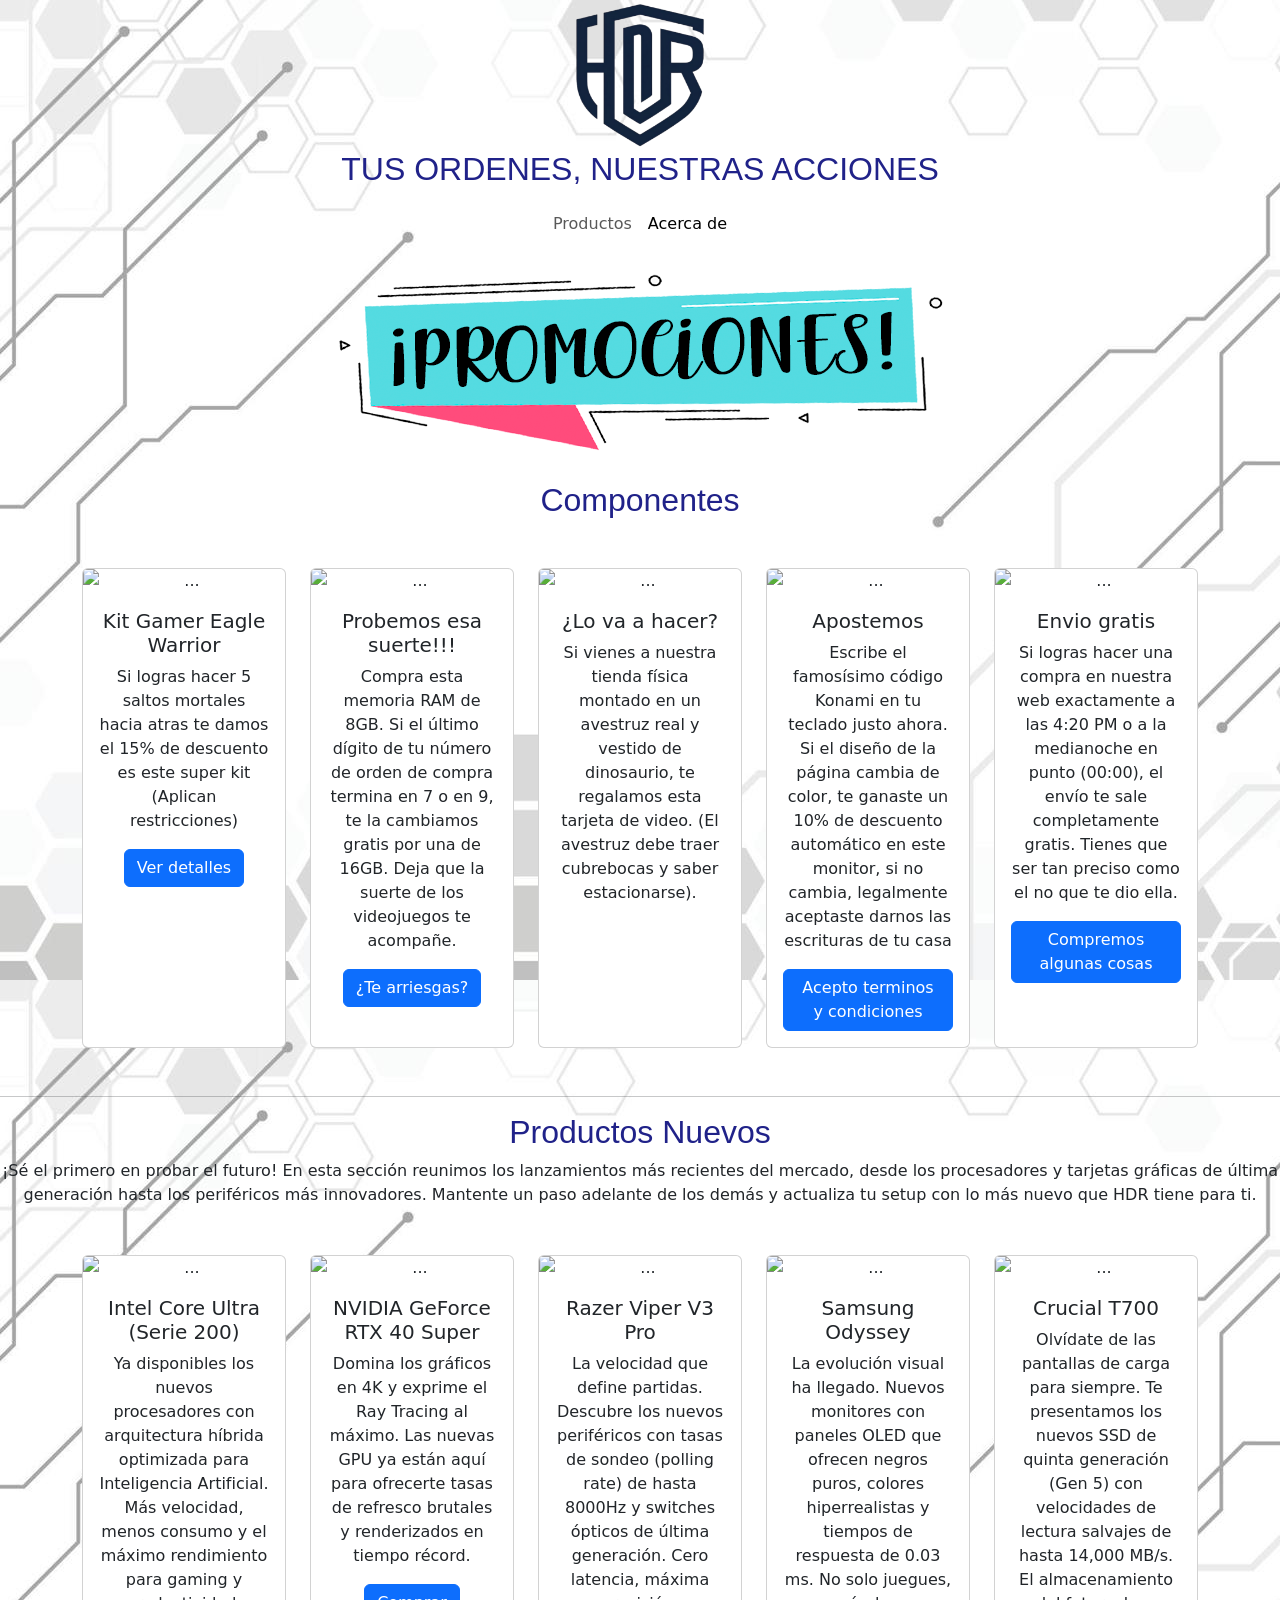
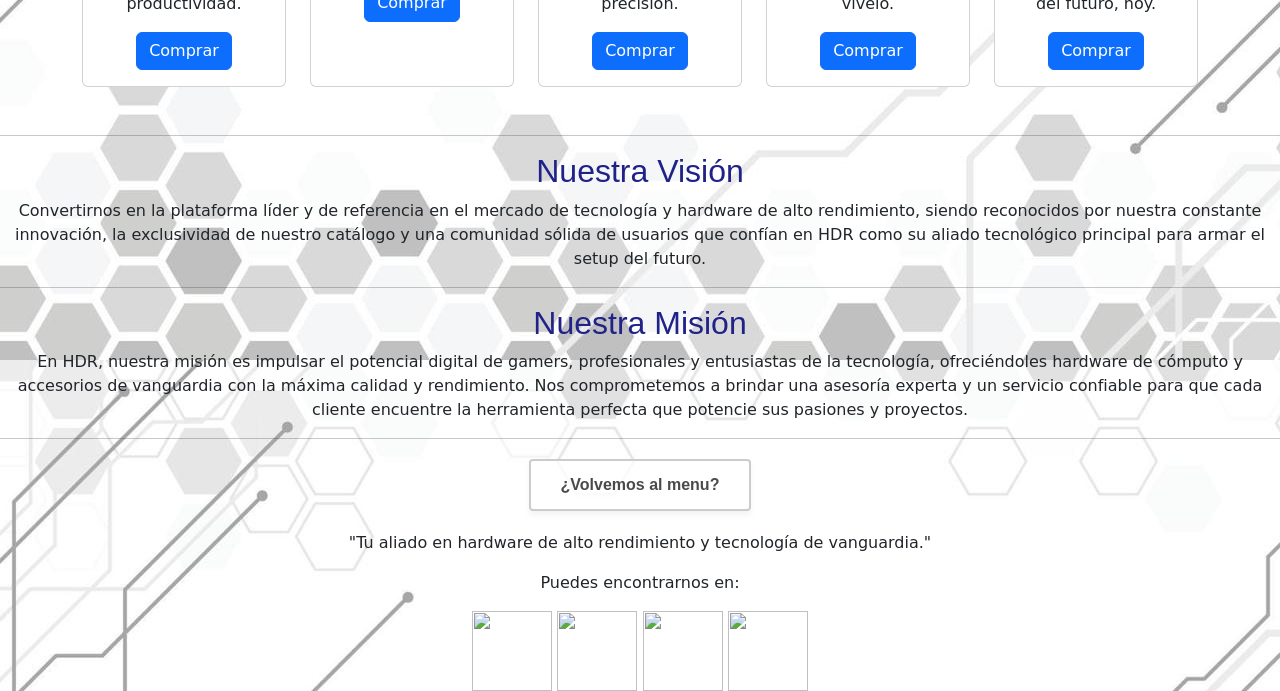
==== index.html @ b1b3d48b "Corrección de errores" ====
<!DOCTYPE html>
<html lang="es">

<head>
    <meta charset="UTF-8">
    <meta name="viewport" content="width=device-width, initial-scale=1.0">
    <title>Inicio HDR</title>
    <link href="https://cdn.jsdelivr.net/npm/bootstrap@5.3.8/dist/css/bootstrap.min.css" rel="stylesheet"
        integrity="sha384-sRIl4kxILFvY47J16cr9ZwB07vP4J8+LH7qKQnuqkuIAvNWLzeN8tE5YBujZqJLB" crossorigin="anonymous">
    <link href="styleindex.css" rel="stylesheet" type="text/css">
</head>

<body background="bg5.jpg" style="text-align: center;">

    <img src="logohdr.png" height="150" width="150">

    <h2>TUS ORDENES, NUESTRAS ACCIONES</h2>

    <nav class="navbar navbar-expand-lg my-navbar">
        <div class="container-fluid">
            <div class="collapse navbar-collapse" id="navbarSupportedContent">
                <ul class="navbar-nav mx-auto mb-2 mb-lg-0">

           
                    <li class="nav-item">
                        <a class="nav-link" href="productoshdr.html">Productos</a>
                    </li>

                    <li class="nav-item">
                        <a class="nav-link active" aria-current="page" href="acercahdr.html">Acerca de</a>
                    </li>

            

            </div>
        </div>
    </nav>


    <Body>

<img src="prom2.png" alt="">

<h2>Componentes</h2>
    <Body>

       <div class="container my-5">
    <div class="row row-cols-1 row-cols-md-3 row-cols-lg-5 g-4 justify-content-center">
        
         <div class="col">
            <div class="card h-100">
                <img src="https://cdn.kemik.gt/2026/01/12150-1200x1200-1.-500x500.jpg" class="card-img-top" alt="...">
                <div class="card-body">
                    <h5 class="card-title">Kit Gamer Eagle Warrior</h5>
                    <p class="card-text">Si logras hacer 5 saltos mortales hacia atras te damos el 15% de descuento es este super kit (Aplican restricciones)</p>
                    <a href="#" class="btn btn-primary">Ver detalles</a>
                </div>
            </div>
        </div>

        <div class="col">
            <div class="card h-100">
                <img src="https://cdn.kemik.gt/2025/09/7401195101276-BROCS-1200x1200-2.-500x500.jpg" class="card-img-top" alt="...">
                <div class="card-body">
                    <h5 class="card-title">Probemos esa suerte!!!</h5>
                    <p class="card-text">Compra esta memoria RAM de 8GB. Si el último dígito de tu número de orden de compra termina en 7 o en 9, te la cambiamos gratis por una de 16GB. Deja que la suerte de los videojuegos te acompañe.</p>
                    <a href="#" class="btn btn-primary">¿Te arriesgas?</a>
                </div>
            </div>
        </div>

        <div class="col">
            <div class="card h-100">
                <img src="https://http2.mlstatic.com/D_Q_NP_934850-MLA100076522707_122025-O.webp" class="card-img-top" alt="...">
                <div class="card-body">
                    <h5 class="card-title">¿Lo va a hacer?</h5>
                    <p class="card-text">Si vienes a nuestra tienda física montado en un avestruz real y vestido de dinosaurio, te regalamos esta tarjeta de video. (El avestruz debe traer cubrebocas y saber estacionarse).</p>
                   
                </div>
            </div>
        </div>

        <div class="col">
            <div class="card h-100">
                <img src="https://cdn.kemik.gt/2024/12/71YaebpG+mL.-500x500.jpg" class="card-img-top" alt="...">
                <div class="card-body">
                    <h5 class="card-title">Apostemos</h5>
                    <p class="card-text">Escribe el famosísimo código Konami en tu teclado justo ahora. Si el diseño de la página cambia de color, te ganaste un 10% de descuento automático en este monitor, si no cambia, legalmente aceptaste darnos las escrituras de tu casa </p>
                    <a href="#" class="btn btn-primary">Acepto terminos y condiciones</a>
                </div>
            </div>
        </div>

        <div class="col">
            <div class="card h-100">
                <img src="https://encrypted-tbn0.gstatic.com/images?q=tbn:ANd9GcQ1JQlbxZfz4CcIhjcCPYt8SjENdZtgE2M4GA&s" class="card-img-top" alt="...">
                <div class="card-body">
                    <h5 class="card-title">Envio gratis</h5>
                    <p class="card-text">Si logras hacer una compra en nuestra web exactamente a las 4:20 PM o a la medianoche en punto (00:00), el envío te sale completamente gratis. Tienes que ser tan preciso como el no que te dio ella.</p>
                    <a href="#" class="btn btn-primary">Compremos algunas cosas</a>
                </div>
            </div>
        </div>
        </div>
     </div>
     <hr>

<H2> Productos Nuevos</H2>
<p>¡Sé el primero en probar el futuro! En esta sección reunimos los lanzamientos más recientes del mercado, desde los procesadores y tarjetas gráficas de última generación hasta los periféricos más innovadores. Mantente un paso adelante de los demás y actualiza tu setup con lo más nuevo que HDR tiene para ti.</p>

<div class="container my-5">
    <div class="row row-cols-1 row-cols-md-3 row-cols-lg-5 g-4 justify-content-center">
        
         <div class="col">
            <div class="card h-100">
                <img src="https://www.caseking.de/dw/image/v2/BKRR_PRD/on/demandware.static/-/Sites-master-catalog-caseking/default/dw774c60e2/images/data/product/HPIT/HPIT-850/HPIT-850_8a6f6b5ddddc7b67415e13a329c177c2a61ceb08.png?sw=500" class="card-img-top" alt="...">
                <div class="card-body">
                    <h5 class="card-title">Intel Core Ultra (Serie 200)</h5>
                    <p class="card-text">Ya disponibles los nuevos procesadores con arquitectura híbrida optimizada para Inteligencia Artificial. Más velocidad, menos consumo y el máximo rendimiento para gaming y productividad.</p>
                    <a href="#" class="btn btn-primary">Comprar</a>
                </div>
            </div>
        </div>

        <div class="col">
            <div class="card h-100">
                <img src="https://img.pacifiko.com/PROD/resize/1/500x500/NmY1MTJlMj.jpg" class="card-img-top" alt="...">
                <div class="card-body">
                    <h5 class="card-title">NVIDIA GeForce RTX 40 Super</h5>
                    <p class="card-text">Domina los gráficos en 4K y exprime el Ray Tracing al máximo. Las nuevas GPU ya están aquí para ofrecerte tasas de refresco brutales y renderizados en tiempo récord.</p>
                    <a href="#" class="btn btn-primary">Comprar</a>
                </div>
            </div>
        </div>

        <div class="col">
            <div class="card h-100">
                <img src="https://img.pacifiko.com/PROD/resize/1/500x500/B0CW25XR5S.jpg" class="card-img-top" alt="...">
                <div class="card-body">
                    <h5 class="card-title">Razer Viper V3 Pro</h5>
                    <p class="card-text">La velocidad que define partidas. Descubre los nuevos periféricos con tasas de sondeo (polling rate) de hasta 8000Hz y switches ópticos de última generación. Cero latencia, máxima precisión.</p>
                 <a href="#" class="btn btn-primary">Comprar</a>
                </div>
            </div>
        </div>

        <div class="col">
            <div class="card h-100">
                <img src="https://img.pacifiko.com/PROD/resize/1/500x500/MGIzNGMzZT_802.png" class="card-img-top" alt="...">
                <div class="card-body">
                    <h5 class="card-title">Samsung Odyssey</h5>
                    <p class="card-text">La evolución visual ha llegado. Nuevos monitores con paneles OLED que ofrecen negros puros, colores hiperrealistas y tiempos de respuesta de 0.03 ms. No solo juegues, vívelo. </p>
                    <a href="#" class="btn btn-primary">Comprar</a>
                </div>
            </div>
        </div>

        <div class="col">
            <div class="card h-100">
                <img src="https://img.pacifiko.com/PROD/resize/1/500x500/MGIyZGJjND.jpg" class="card-img-top" alt="...">
                <div class="card-body">
                    <h5 class="card-title">Crucial T700</h5>
                    <p class="card-text">Olvídate de las pantallas de carga para siempre. Te presentamos los nuevos SSD de quinta generación (Gen 5) con velocidades de lectura salvajes de hasta 14,000 MB/s. El almacenamiento del futuro, hoy.</p>
                    <a href="#" class="btn btn-primary">Comprar</a>
                </div>
            </div>
        </div>
        </div>
     </div>
<hr>

<h2>Nuestra Visión</h2>
<p>Convertirnos en la plataforma líder y de referencia en el mercado de tecnología y hardware de alto rendimiento, siendo reconocidos por nuestra constante innovación, la exclusividad de nuestro catálogo y una comunidad sólida de usuarios que confían en HDR como su aliado tecnológico principal para armar el setup del futuro.</p>
    <hr>

    <h2>Nuestra Misión</h2>
    <p>En HDR, nuestra misión es impulsar el potencial digital de gamers, profesionales y entusiastas de la tecnología, ofreciéndoles hardware de cómputo y accesorios de vanguardia con la máxima calidad y rendimiento. Nos comprometemos a brindar una asesoría experta y un servicio confiable para que cada cliente encuentre la herramienta perfecta que potencie sus pasiones y proyectos.</p>
    <hr>

    <div class="caja-volver">
        <a href="menuseleccionable_HDR.html" class="boton-tecnologico">¿Volvemos al menu?</a>
    </div>


    <footer>
        <p>"Tu aliado en hardware de alto rendimiento y tecnología de vanguardia."</p>
        <P>Puedes encontrarnos en: </P>
        <a href="https://www.instagram.com/?hl=es"><img src="https://instagram.es.aptoide.com/_next/image?url=https%3A%2F%2Fcdn.aptoide.com%2Fimgs%2F3%2Fc%2F0%2F3c0b5296e29c391d50a7580b3e949a34_icon.png&w=256&q=75" alt="" height="80px" width="80px"></a>
        <a href="https://www.facebook.com/?locale=es_LA"><img src="https://cdn-1.webcatalog.io/catalog/facebook/facebook-icon-filled-256.png?v=1779064331037" alt=""height="80px" width="80px"></a>
        <a href="https://x.com/?lang=es"><img src="https://cdn-1.webcatalog.io/catalog/twitter/twitter-icon-filled-256.png?v=1779064323735" alt=""height="80px" width="80px"></a>
        <a href="https://www.tiktok.com/es-419/"><img src="https://cdn-icons-png.flaticon.com/256/2190/2190379.png" alt=""height="80px" width="80px"></a>
    </footer>

</body>

</html>
---- styleindex.css ----
H2 {
    color: rgb(32, 34, 137);
    font-size: 30 px;
    font-family: Arial, Helvetica, sans-serif;
  
}



contenedor-botones {
    display: flex;
    justify-content: center;
    align-items: center;
    gap: 20px;
    margin-top: 50px;
    flex-wrap: wrap;
}

.boton-tecnologico {
    display: inline-block;
    padding: 12px 30px;
    font-family: 'Segoe UI', Tahoma, Geneva, Verdana, sans-serif;
    font-size: 16px;
    font-weight: 600;
    text-decoration: none;
    color: #4a4a4a;
    background-color: rgba(255, 255, 255, 0.8);
    border: 2px solid #cccccc;
    border-radius: 4px;
    transition: all 0.3s ease;
    box-shadow: 0 4px 6px rgba(0, 0, 0, 0.05);
}

.boton-tecnologico:hover {
    color: #ffffff;
    background-color: #333333;
    border-color: #333333;
    transform: translateY(-3px);
    box-shadow: 0 6px 12px rgba(0, 0, 0, 0.15);
}

.caja-volver {
    display: flex;
    justify-content: center;
    align-items: center;
    width: 100%;
    margin-top: 20px;
    margin-bottom: 20px;
}
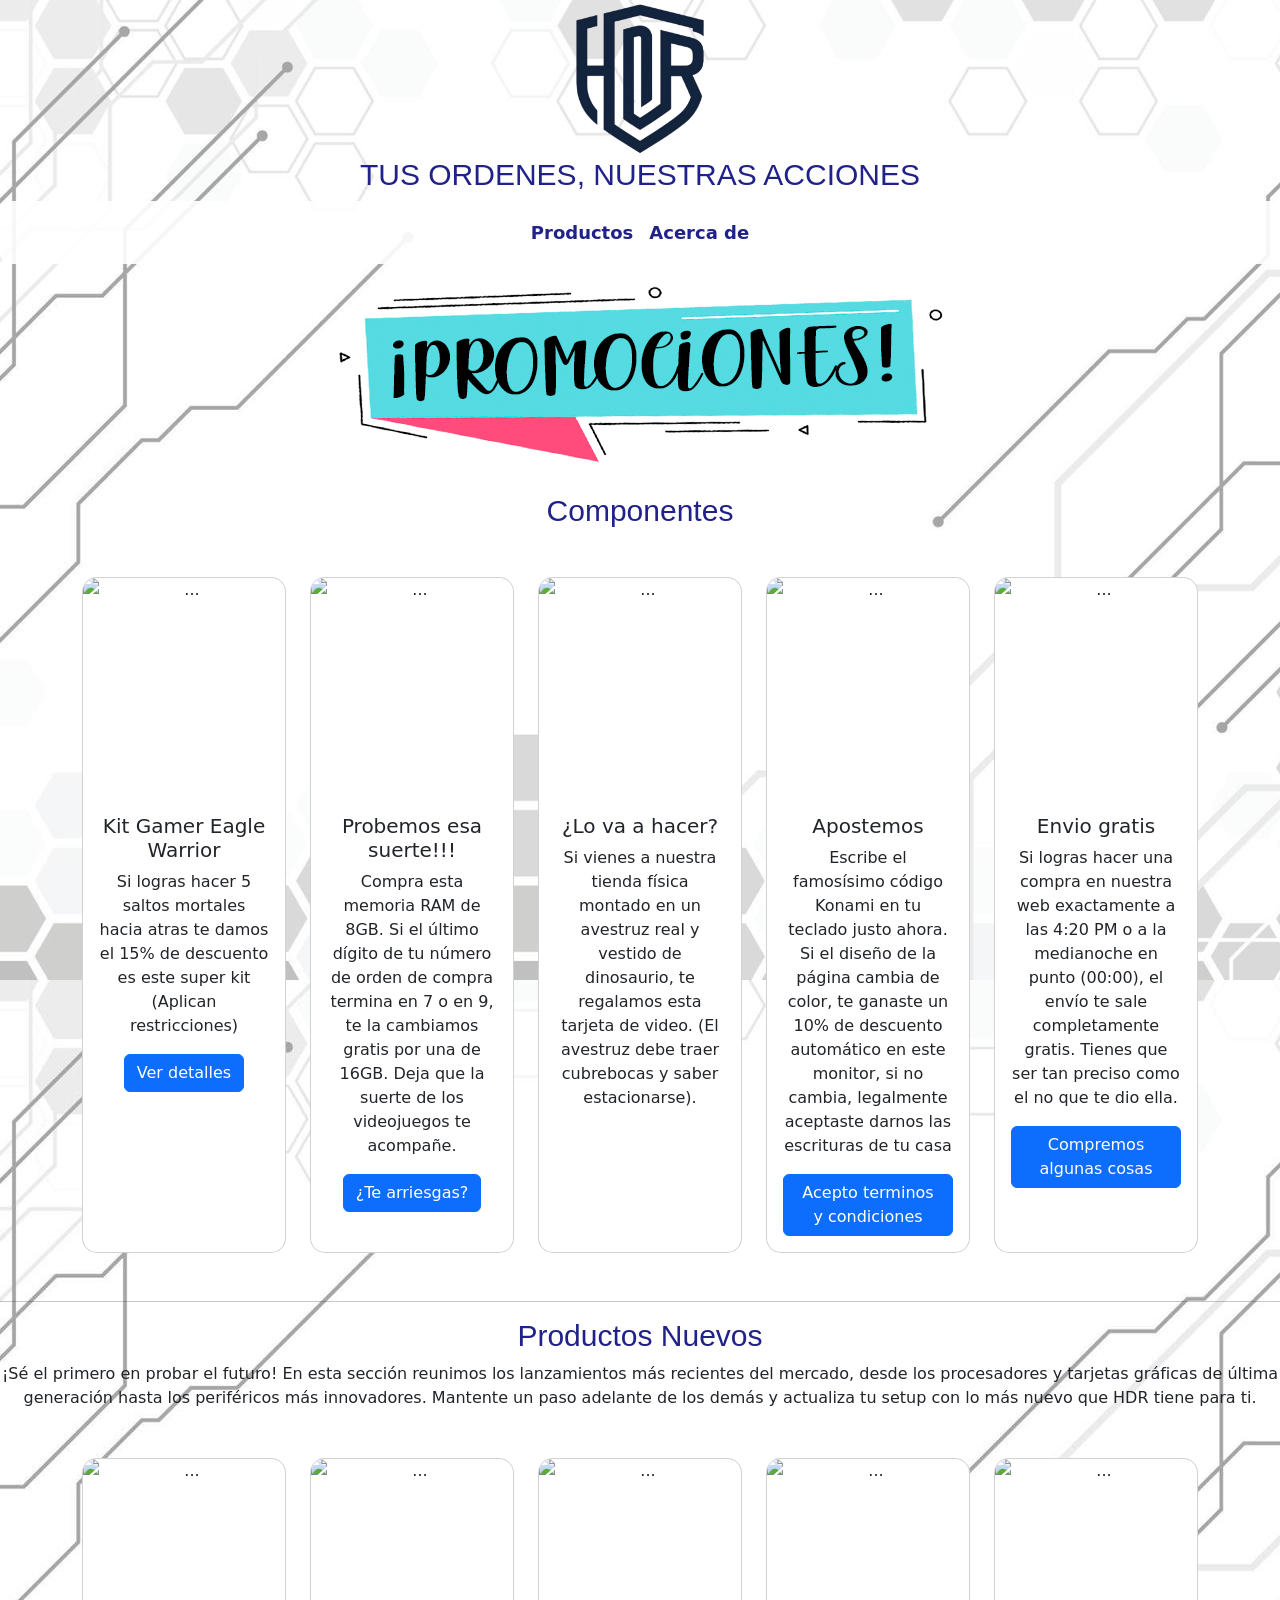
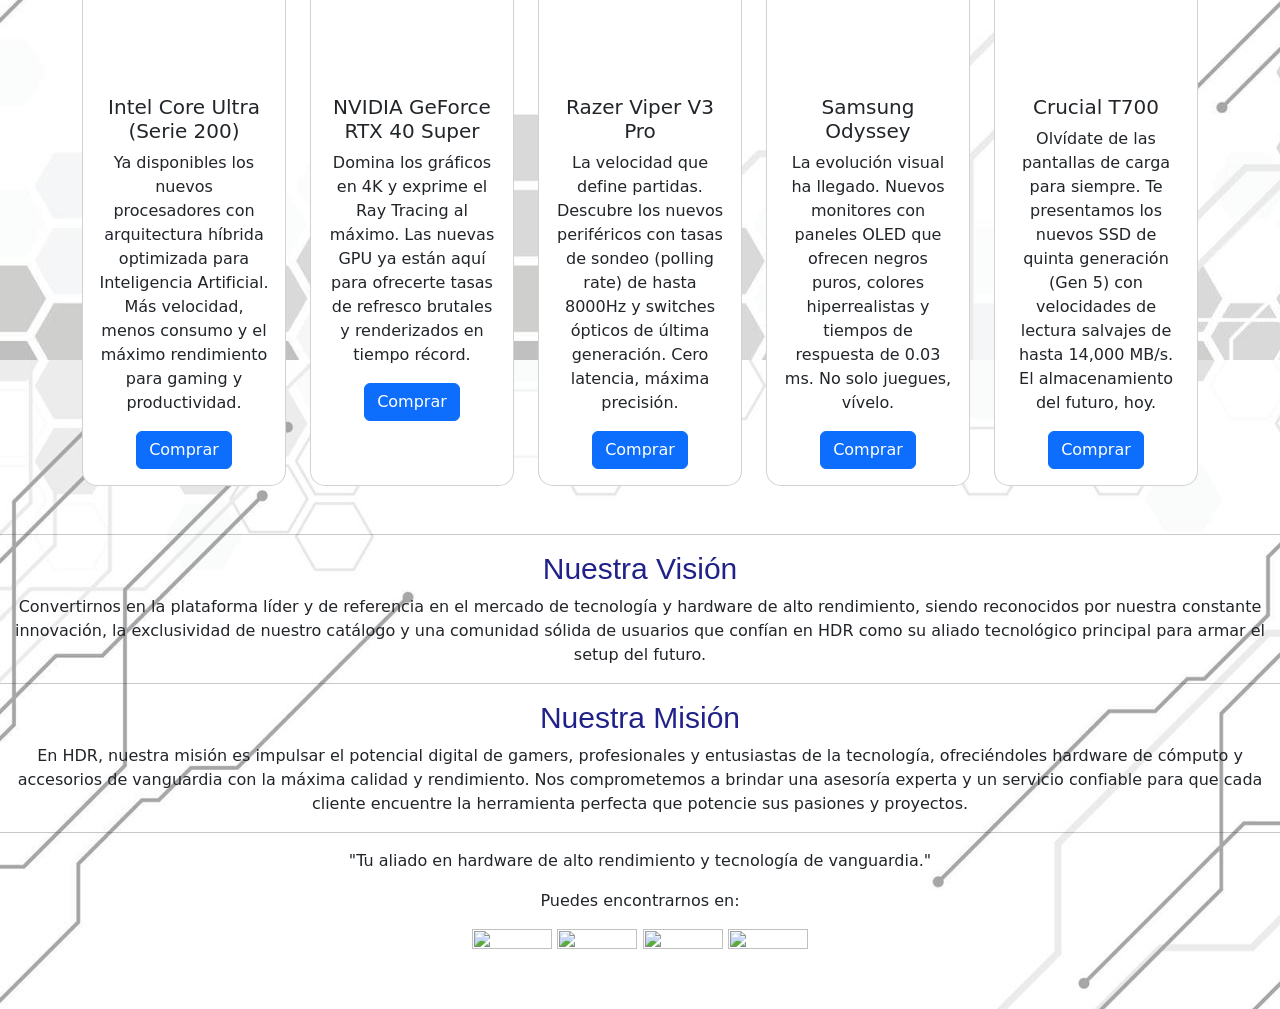
==== commit efa1bfc9: "Fase Final" ====
--- a/index.html
+++ b/index.html
@@ -7,7 +7,7 @@
     <title>Inicio HDR</title>
     <link href="https://cdn.jsdelivr.net/npm/bootstrap@5.3.8/dist/css/bootstrap.min.css" rel="stylesheet"
         integrity="sha384-sRIl4kxILFvY47J16cr9ZwB07vP4J8+LH7qKQnuqkuIAvNWLzeN8tE5YBujZqJLB" crossorigin="anonymous">
-    <link href="styleindex.css" rel="stylesheet" type="text/css">
+    <link href="styleindexhdr.css" rel="stylesheet" type="text/css">
 </head>
 
 <body background="bg5.jpg" style="text-align: center;">
@@ -18,10 +18,15 @@
 
     <nav class="navbar navbar-expand-lg my-navbar">
         <div class="container-fluid">
+            <button class="navbar-toggler" type="button" data-bs-toggle="collapse"
+                data-bs-target="#navbarSupportedContent" aria-controls="navbarSupportedContent" aria-expanded="false"
+                aria-label="Toggle navigation">
+                <span class="navbar-toggler-icon"></span>
+            </button>
             <div class="collapse navbar-collapse" id="navbarSupportedContent">
                 <ul class="navbar-nav mx-auto mb-2 mb-lg-0">
 
-           
+
                     <li class="nav-item">
                         <a class="nav-link" href="productoshdr.html">Productos</a>
                     </li>
@@ -30,7 +35,7 @@
                         <a class="nav-link active" aria-current="page" href="acercahdr.html">Acerca de</a>
                     </li>
 
-            
+
 
             </div>
         </div>
@@ -39,158 +44,208 @@
 
     <Body>
 
-<img src="prom2.png" alt="">
-
-<h2>Componentes</h2>
-    <Body>
-
-       <div class="container my-5">
-    <div class="row row-cols-1 row-cols-md-3 row-cols-lg-5 g-4 justify-content-center">
-        
-         <div class="col">
-            <div class="card h-100">
-                <img src="https://cdn.kemik.gt/2026/01/12150-1200x1200-1.-500x500.jpg" class="card-img-top" alt="...">
-                <div class="card-body">
-                    <h5 class="card-title">Kit Gamer Eagle Warrior</h5>
-                    <p class="card-text">Si logras hacer 5 saltos mortales hacia atras te damos el 15% de descuento es este super kit (Aplican restricciones)</p>
-                    <a href="#" class="btn btn-primary">Ver detalles</a>
+        <img src="prom2.png" alt="">
+
+        <h2>Componentes</h2>
+
+        <Body>
+
+            <div class="container my-5">
+                <div class="row row-cols-1 row-cols-md-3 row-cols-lg-5 g-4 justify-content-center">
+
+                    <div class="col">
+                        <div class="card h-100">
+                            <img src="https://cdn.kemik.gt/2026/01/12150-1200x1200-1.-500x500.jpg" class="card-img-top"
+                                alt="...">
+                            <div class="card-body">
+                                <h5 class="card-title">Kit Gamer Eagle Warrior</h5>
+                                <p class="card-text">Si logras hacer 5 saltos mortales hacia atras te damos el 15% de
+                                    descuento es este super kit (Aplican restricciones)</p>
+                                <a href="#" class="btn btn-primary">Ver detalles</a>
+                            </div>
+                        </div>
+                    </div>
+
+                    <div class="col">
+                        <div class="card h-100">
+                            <img src="https://cdn.kemik.gt/2025/09/7401195101276-BROCS-1200x1200-2.-500x500.jpg"
+                                class="card-img-top" alt="...">
+                            <div class="card-body">
+                                <h5 class="card-title">Probemos esa suerte!!!</h5>
+                                <p class="card-text">Compra esta memoria RAM de 8GB. Si el último dígito de tu número de
+                                    orden de compra termina en 7 o en 9, te la cambiamos gratis por una de 16GB. Deja
+                                    que la suerte de los videojuegos te acompañe.</p>
+                                <a href="#" class="btn btn-primary">¿Te arriesgas?</a>
+                            </div>
+                        </div>
+                    </div>
+
+                    <div class="col">
+                        <div class="card h-100">
+                            <img src="https://http2.mlstatic.com/D_Q_NP_934850-MLA100076522707_122025-O.webp"
+                                class="card-img-top" alt="...">
+                            <div class="card-body">
+                                <h5 class="card-title">¿Lo va a hacer?</h5>
+                                <p class="card-text">Si vienes a nuestra tienda física montado en un avestruz real y
+                                    vestido de dinosaurio, te regalamos esta tarjeta de video. (El avestruz debe traer
+                                    cubrebocas y saber estacionarse).</p>
+
+                            </div>
+                        </div>
+                    </div>
+
+                    <div class="col">
+                        <div class="card h-100">
+                            <img src="https://cdn.kemik.gt/2024/12/71YaebpG+mL.-500x500.jpg" class="card-img-top"
+                                alt="...">
+                            <div class="card-body">
+                                <h5 class="card-title">Apostemos</h5>
+                                <p class="card-text">Escribe el famosísimo código Konami en tu teclado justo ahora. Si
+                                    el diseño de la página cambia de color, te ganaste un 10% de descuento automático en
+                                    este monitor, si no cambia, legalmente aceptaste darnos las escrituras de tu casa
+                                </p>
+                                <a href="#" class="btn btn-primary">Acepto terminos y condiciones</a>
+                            </div>
+                        </div>
+                    </div>
+
+                    <div class="col">
+                        <div class="card h-100">
+                            <img src="https://encrypted-tbn0.gstatic.com/images?q=tbn:ANd9GcQ1JQlbxZfz4CcIhjcCPYt8SjENdZtgE2M4GA&s"
+                                class="card-img-top" alt="...">
+                            <div class="card-body">
+                                <h5 class="card-title">Envio gratis</h5>
+                                <p class="card-text">Si logras hacer una compra en nuestra web exactamente a las 4:20 PM
+                                    o a la medianoche en punto (00:00), el envío te sale completamente gratis. Tienes
+                                    que ser tan preciso como el no que te dio ella.</p>
+                                <a href="#" class="btn btn-primary">Compremos algunas cosas</a>
+                            </div>
+                        </div>
+                    </div>
                 </div>
             </div>
-        </div>
-
-        <div class="col">
-            <div class="card h-100">
-                <img src="https://cdn.kemik.gt/2025/09/7401195101276-BROCS-1200x1200-2.-500x500.jpg" class="card-img-top" alt="...">
-                <div class="card-body">
-                    <h5 class="card-title">Probemos esa suerte!!!</h5>
-                    <p class="card-text">Compra esta memoria RAM de 8GB. Si el último dígito de tu número de orden de compra termina en 7 o en 9, te la cambiamos gratis por una de 16GB. Deja que la suerte de los videojuegos te acompañe.</p>
-                    <a href="#" class="btn btn-primary">¿Te arriesgas?</a>
+            <hr>
+
+            <H2> Productos Nuevos</H2>
+            <p>¡Sé el primero en probar el futuro! En esta sección reunimos los lanzamientos más recientes del mercado,
+                desde los procesadores y tarjetas gráficas de última generación hasta los periféricos más innovadores.
+                Mantente un paso adelante de los demás y actualiza tu setup con lo más nuevo que HDR tiene para ti.</p>
+
+            <div class="container my-5">
+                <div class="row row-cols-1 row-cols-md-3 row-cols-lg-5 g-4 justify-content-center">
+
+                    <div class="col">
+                        <div class="card h-100">
+                            <img src="https://www.caseking.de/dw/image/v2/BKRR_PRD/on/demandware.static/-/Sites-master-catalog-caseking/default/dw774c60e2/images/data/product/HPIT/HPIT-850/HPIT-850_8a6f6b5ddddc7b67415e13a329c177c2a61ceb08.png?sw=500"
+                                class="card-img-top" alt="...">
+                            <div class="card-body">
+                                <h5 class="card-title">Intel Core Ultra (Serie 200)</h5>
+                                <p class="card-text">Ya disponibles los nuevos procesadores con arquitectura híbrida
+                                    optimizada para Inteligencia Artificial. Más velocidad, menos consumo y el máximo
+                                    rendimiento para gaming y productividad.</p>
+                                <a href="#" class="btn btn-primary">Comprar</a>
+                            </div>
+                        </div>
+                    </div>
+
+                    <div class="col">
+                        <div class="card h-100">
+                            <img src="https://img.pacifiko.com/PROD/resize/1/500x500/NmY1MTJlMj.jpg"
+                                class="card-img-top" alt="...">
+                            <div class="card-body">
+                                <h5 class="card-title">NVIDIA GeForce RTX 40 Super</h5>
+                                <p class="card-text">Domina los gráficos en 4K y exprime el Ray Tracing al máximo. Las
+                                    nuevas GPU ya están aquí para ofrecerte tasas de refresco brutales y renderizados en
+                                    tiempo récord.</p>
+                                <a href="#" class="btn btn-primary">Comprar</a>
+                            </div>
+                        </div>
+                    </div>
+
+                    <div class="col">
+                        <div class="card h-100">
+                            <img src="https://img.pacifiko.com/PROD/resize/1/500x500/B0CW25XR5S.jpg"
+                                class="card-img-top" alt="...">
+                            <div class="card-body">
+                                <h5 class="card-title">Razer Viper V3 Pro</h5>
+                                <p class="card-text">La velocidad que define partidas. Descubre los nuevos periféricos
+                                    con tasas de sondeo (polling rate) de hasta 8000Hz y switches ópticos de última
+                                    generación. Cero latencia, máxima precisión.</p>
+                                <a href="#" class="btn btn-primary">Comprar</a>
+                            </div>
+                        </div>
+                    </div>
+
+                    <div class="col">
+                        <div class="card h-100">
+                            <img src="https://img.pacifiko.com/PROD/resize/1/500x500/MGIzNGMzZT_802.png"
+                                class="card-img-top" alt="...">
+                            <div class="card-body">
+                                <h5 class="card-title">Samsung Odyssey</h5>
+                                <p class="card-text">La evolución visual ha llegado. Nuevos monitores con paneles OLED
+                                    que ofrecen negros puros, colores hiperrealistas y tiempos de respuesta de 0.03 ms.
+                                    No solo juegues, vívelo. </p>
+                                <a href="#" class="btn btn-primary">Comprar</a>
+                            </div>
+                        </div>
+                    </div>
+
+                    <div class="col">
+                        <div class="card h-100">
+                            <img src="https://img.pacifiko.com/PROD/resize/1/500x500/MGIyZGJjND.jpg"
+                                class="card-img-top" alt="...">
+                            <div class="card-body">
+                                <h5 class="card-title">Crucial T700</h5>
+                                <p class="card-text">Olvídate de las pantallas de carga para siempre. Te presentamos los
+                                    nuevos SSD de quinta generación (Gen 5) con velocidades de lectura salvajes de hasta
+                                    14,000 MB/s. El almacenamiento del futuro, hoy.</p>
+                                <a href="#" class="btn btn-primary">Comprar</a>
+                            </div>
+                        </div>
+                    </div>
                 </div>
             </div>
-        </div>
-
-        <div class="col">
-            <div class="card h-100">
-                <img src="https://http2.mlstatic.com/D_Q_NP_934850-MLA100076522707_122025-O.webp" class="card-img-top" alt="...">
-                <div class="card-body">
-                    <h5 class="card-title">¿Lo va a hacer?</h5>
-                    <p class="card-text">Si vienes a nuestra tienda física montado en un avestruz real y vestido de dinosaurio, te regalamos esta tarjeta de video. (El avestruz debe traer cubrebocas y saber estacionarse).</p>
-                   
-                </div>
-            </div>
-        </div>
-
-        <div class="col">
-            <div class="card h-100">
-                <img src="https://cdn.kemik.gt/2024/12/71YaebpG+mL.-500x500.jpg" class="card-img-top" alt="...">
-                <div class="card-body">
-                    <h5 class="card-title">Apostemos</h5>
-                    <p class="card-text">Escribe el famosísimo código Konami en tu teclado justo ahora. Si el diseño de la página cambia de color, te ganaste un 10% de descuento automático en este monitor, si no cambia, legalmente aceptaste darnos las escrituras de tu casa </p>
-                    <a href="#" class="btn btn-primary">Acepto terminos y condiciones</a>
-                </div>
-            </div>
-        </div>
-
-        <div class="col">
-            <div class="card h-100">
-                <img src="https://encrypted-tbn0.gstatic.com/images?q=tbn:ANd9GcQ1JQlbxZfz4CcIhjcCPYt8SjENdZtgE2M4GA&s" class="card-img-top" alt="...">
-                <div class="card-body">
-                    <h5 class="card-title">Envio gratis</h5>
-                    <p class="card-text">Si logras hacer una compra en nuestra web exactamente a las 4:20 PM o a la medianoche en punto (00:00), el envío te sale completamente gratis. Tienes que ser tan preciso como el no que te dio ella.</p>
-                    <a href="#" class="btn btn-primary">Compremos algunas cosas</a>
-                </div>
-            </div>
-        </div>
-        </div>
-     </div>
-     <hr>
-
-<H2> Productos Nuevos</H2>
-<p>¡Sé el primero en probar el futuro! En esta sección reunimos los lanzamientos más recientes del mercado, desde los procesadores y tarjetas gráficas de última generación hasta los periféricos más innovadores. Mantente un paso adelante de los demás y actualiza tu setup con lo más nuevo que HDR tiene para ti.</p>
-
-<div class="container my-5">
-    <div class="row row-cols-1 row-cols-md-3 row-cols-lg-5 g-4 justify-content-center">
-        
-         <div class="col">
-            <div class="card h-100">
-                <img src="https://www.caseking.de/dw/image/v2/BKRR_PRD/on/demandware.static/-/Sites-master-catalog-caseking/default/dw774c60e2/images/data/product/HPIT/HPIT-850/HPIT-850_8a6f6b5ddddc7b67415e13a329c177c2a61ceb08.png?sw=500" class="card-img-top" alt="...">
-                <div class="card-body">
-                    <h5 class="card-title">Intel Core Ultra (Serie 200)</h5>
-                    <p class="card-text">Ya disponibles los nuevos procesadores con arquitectura híbrida optimizada para Inteligencia Artificial. Más velocidad, menos consumo y el máximo rendimiento para gaming y productividad.</p>
-                    <a href="#" class="btn btn-primary">Comprar</a>
-                </div>
-            </div>
-        </div>
-
-        <div class="col">
-            <div class="card h-100">
-                <img src="https://img.pacifiko.com/PROD/resize/1/500x500/NmY1MTJlMj.jpg" class="card-img-top" alt="...">
-                <div class="card-body">
-                    <h5 class="card-title">NVIDIA GeForce RTX 40 Super</h5>
-                    <p class="card-text">Domina los gráficos en 4K y exprime el Ray Tracing al máximo. Las nuevas GPU ya están aquí para ofrecerte tasas de refresco brutales y renderizados en tiempo récord.</p>
-                    <a href="#" class="btn btn-primary">Comprar</a>
-                </div>
-            </div>
-        </div>
-
-        <div class="col">
-            <div class="card h-100">
-                <img src="https://img.pacifiko.com/PROD/resize/1/500x500/B0CW25XR5S.jpg" class="card-img-top" alt="...">
-                <div class="card-body">
-                    <h5 class="card-title">Razer Viper V3 Pro</h5>
-                    <p class="card-text">La velocidad que define partidas. Descubre los nuevos periféricos con tasas de sondeo (polling rate) de hasta 8000Hz y switches ópticos de última generación. Cero latencia, máxima precisión.</p>
-                 <a href="#" class="btn btn-primary">Comprar</a>
-                </div>
-            </div>
-        </div>
-
-        <div class="col">
-            <div class="card h-100">
-                <img src="https://img.pacifiko.com/PROD/resize/1/500x500/MGIzNGMzZT_802.png" class="card-img-top" alt="...">
-                <div class="card-body">
-                    <h5 class="card-title">Samsung Odyssey</h5>
-                    <p class="card-text">La evolución visual ha llegado. Nuevos monitores con paneles OLED que ofrecen negros puros, colores hiperrealistas y tiempos de respuesta de 0.03 ms. No solo juegues, vívelo. </p>
-                    <a href="#" class="btn btn-primary">Comprar</a>
-                </div>
-            </div>
-        </div>
-
-        <div class="col">
-            <div class="card h-100">
-                <img src="https://img.pacifiko.com/PROD/resize/1/500x500/MGIyZGJjND.jpg" class="card-img-top" alt="...">
-                <div class="card-body">
-                    <h5 class="card-title">Crucial T700</h5>
-                    <p class="card-text">Olvídate de las pantallas de carga para siempre. Te presentamos los nuevos SSD de quinta generación (Gen 5) con velocidades de lectura salvajes de hasta 14,000 MB/s. El almacenamiento del futuro, hoy.</p>
-                    <a href="#" class="btn btn-primary">Comprar</a>
-                </div>
-            </div>
-        </div>
-        </div>
-     </div>
-<hr>
-
-<h2>Nuestra Visión</h2>
-<p>Convertirnos en la plataforma líder y de referencia en el mercado de tecnología y hardware de alto rendimiento, siendo reconocidos por nuestra constante innovación, la exclusividad de nuestro catálogo y una comunidad sólida de usuarios que confían en HDR como su aliado tecnológico principal para armar el setup del futuro.</p>
-    <hr>
-
-    <h2>Nuestra Misión</h2>
-    <p>En HDR, nuestra misión es impulsar el potencial digital de gamers, profesionales y entusiastas de la tecnología, ofreciéndoles hardware de cómputo y accesorios de vanguardia con la máxima calidad y rendimiento. Nos comprometemos a brindar una asesoría experta y un servicio confiable para que cada cliente encuentre la herramienta perfecta que potencie sus pasiones y proyectos.</p>
-    <hr>
-
-    <div class="caja-volver">
-        <a href="menuseleccionable_HDR.html" class="boton-tecnologico">¿Volvemos al menu?</a>
-    </div>
-
-
-    <footer>
-        <p>"Tu aliado en hardware de alto rendimiento y tecnología de vanguardia."</p>
-        <P>Puedes encontrarnos en: </P>
-        <a href="https://www.instagram.com/?hl=es"><img src="https://instagram.es.aptoide.com/_next/image?url=https%3A%2F%2Fcdn.aptoide.com%2Fimgs%2F3%2Fc%2F0%2F3c0b5296e29c391d50a7580b3e949a34_icon.png&w=256&q=75" alt="" height="80px" width="80px"></a>
-        <a href="https://www.facebook.com/?locale=es_LA"><img src="https://cdn-1.webcatalog.io/catalog/facebook/facebook-icon-filled-256.png?v=1779064331037" alt=""height="80px" width="80px"></a>
-        <a href="https://x.com/?lang=es"><img src="https://cdn-1.webcatalog.io/catalog/twitter/twitter-icon-filled-256.png?v=1779064323735" alt=""height="80px" width="80px"></a>
-        <a href="https://www.tiktok.com/es-419/"><img src="https://cdn-icons-png.flaticon.com/256/2190/2190379.png" alt=""height="80px" width="80px"></a>
-    </footer>
-
-</body>
+            <hr>
+
+            <h2>Nuestra Visión</h2>
+            <p>Convertirnos en la plataforma líder y de referencia en el mercado de tecnología y hardware de alto
+                rendimiento, siendo reconocidos por nuestra constante innovación, la exclusividad de nuestro catálogo y
+                una comunidad sólida de usuarios que confían en HDR como su aliado tecnológico principal para armar el
+                setup del futuro.</p>
+            <hr>
+
+
+            <h2>Nuestra Misión</h2>
+            <p>En HDR, nuestra misión es impulsar el potencial digital de gamers, profesionales y entusiastas de la
+                tecnología, ofreciéndoles hardware de cómputo y accesorios de vanguardia con la máxima calidad y
+                rendimiento. Nos comprometemos a brindar una asesoría experta y un servicio confiable para que cada
+                cliente encuentre la herramienta perfecta que potencie sus pasiones y proyectos.</p>
+            <hr>
+
+
+
+
+            <footer>
+                <p>"Tu aliado en hardware de alto rendimiento y tecnología de vanguardia."</p>
+
+                <P>Puedes encontrarnos en: </P>
+
+                <a href="https://www.instagram.com/?hl=es"><img
+                        src="https://instagram.es.aptoide.com/_next/image?url=https%3A%2F%2Fcdn.aptoide.com%2Fimgs%2F3%2Fc%2F0%2F3c0b5296e29c391d50a7580b3e949a34_icon.png&w=256&q=75"
+                        alt="" height="80px" width="80px"></a>
+                <a href="https://www.facebook.com/?locale=es_LA"><img
+                        src="https://cdn-1.webcatalog.io/catalog/facebook/facebook-icon-filled-256.png?v=1779064331037"
+                        alt="" height="80px" width="80px"></a>
+                <a href="https://x.com/?lang=es"><img
+                        src="https://cdn-1.webcatalog.io/catalog/twitter/twitter-icon-filled-256.png?v=1779064323735"
+                        alt="" height="80px" width="80px"></a>
+                <a href="https://www.tiktok.com/es-419/"><img
+                        src="https://cdn-icons-png.flaticon.com/256/2190/2190379.png" alt="" height="80px"
+                        width="80px"></a>
+
+
+            </footer>
+<script src="https://cdn.jsdelivr.net/npm/bootstrap@5.3.8/dist/js/bootstrap.bundle.min.js"></script>
+        </body>
 
 </html>
--- a/styleindexhdr.css
+++ b/styleindexhdr.css
@@ -0,0 +1,87 @@
+h2 {
+    color: rgb(32, 34, 137);
+    font-size: 30px;
+    font-family: Arial, Helvetica, sans-serif;
+}
+
+.contenedor-botones {
+    display: flex;
+    justify-content: center;
+    align-items: center;
+    gap: 20px;
+    margin-top: 50px;
+    flex-wrap: wrap;
+}
+
+.boton-tecnologico {
+    display: inline-block;
+    padding: 12px 30px;
+    font-family: 'Segoe UI', Tahoma, Geneva, Verdana, sans-serif;
+    font-size: 16px;
+    font-weight: 600;
+    text-decoration: none;
+    color: #4a4a4a;
+    background-color: rgba(255, 255, 255, 0.8);
+    border: 2px solid #cccccc;
+    border-radius: 4px;
+    transition: all 0.3s ease;
+    box-shadow: 0 4px 6px rgba(0, 0, 0, 0.05);
+}
+
+.boton-tecnologico:hover {
+    color: #ffffff;
+    background-color: #333333;
+    border-color: #333333;
+    transform: translateY(-3px);
+    box-shadow: 0 6px 12px rgba(0, 0, 0, 0.15);
+}
+
+.caja-volver {
+    display: flex;
+    justify-content: center;
+    align-items: center;
+    width: 100%;
+    margin-top: 20px;
+    margin-bottom: 20px;
+}
+
+.my-navbar {
+    background-color: rgba(255, 255, 255, 0.9);
+    padding: 10px;
+    border-radius: 10px;
+}
+
+.nav-link {
+    font-size: 18px;
+    font-weight: bold;
+    color: #202289 !important;
+}
+
+.nav-link:hover {
+    color: #000 !important;
+}
+
+img {
+    max-width: 100%;
+    height: auto;
+}
+
+.card {
+    border-radius: 15px;
+    overflow: hidden;
+}
+
+.card-img-top {
+    height: 220px;
+    object-fit: cover;
+}
+
+@media (max-width: 768px) {
+    h2 { font-size: 22px; }
+    p { font-size: 15px; padding: 0 10px; }
+    .navbar-nav { text-align: center; }
+    .nav-link { padding: 12px; font-size: 20px; }
+    .card { margin-bottom: 20px; }
+    footer img { width: 50px; height: 50px; }
+    body { overflow-x: hidden; }
+}
